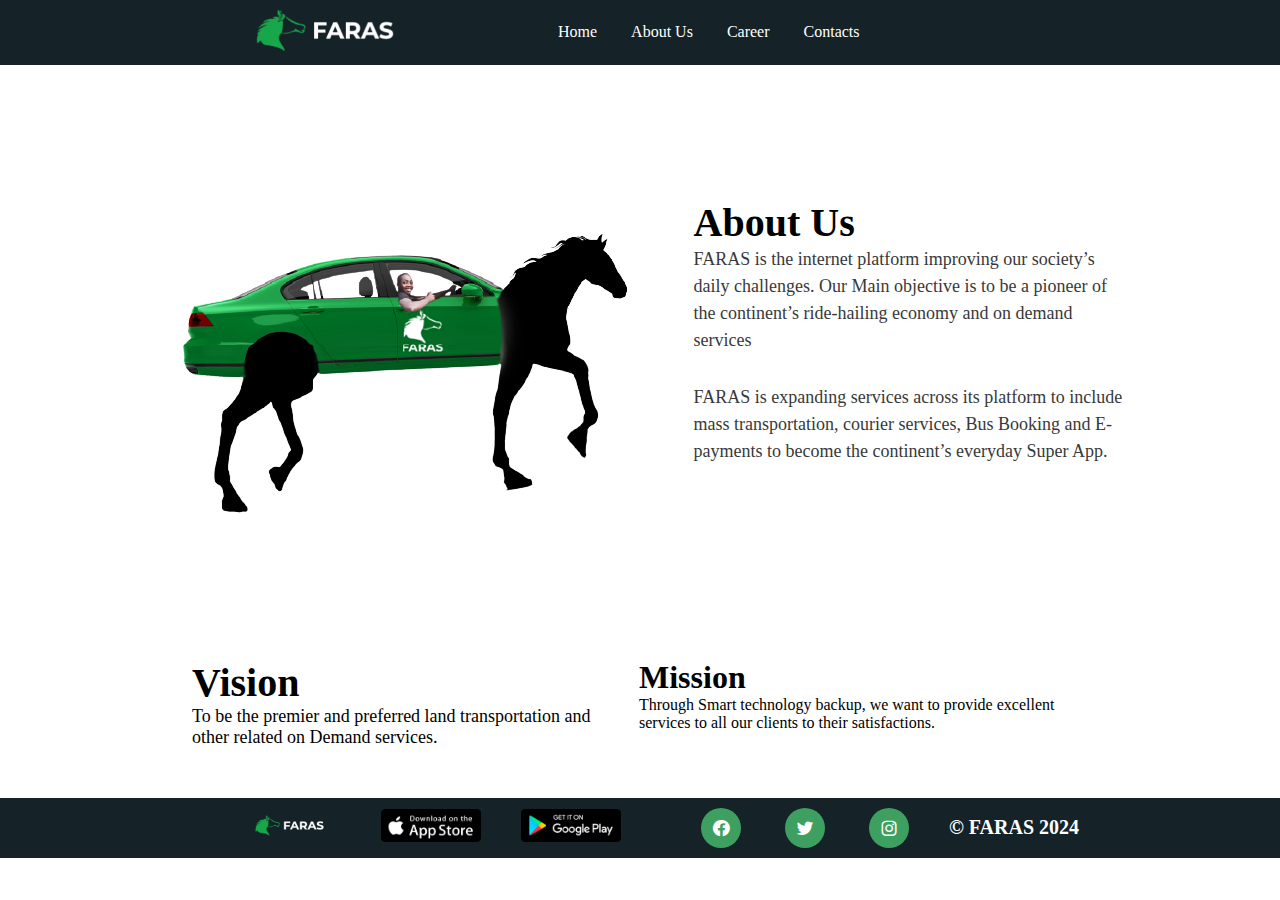
==== about.html @ 7d7b8faa "about me and maggie" ====
<!DOCTYPE html>
<html lang="en">
<head>
    <meta charset="UTF-8">
    <meta name="viewport" content="width=device-width, initial-scale=1.0">
    <title>Faras</title>
    <link rel="shortcut icon" href="./images/favicon.jpg" type="image/x-icon">
    <link rel="stylesheet" href="style.css">
    <link href='https://unpkg.com/boxicons@2.1.4/css/boxicons.min.css' rel='stylesheet'>
</head>
<body>
    
<!-- ---------------------------------------nav---------------------------------- -->
        <div class="nav">
            <div class="logo">
                <img src="./images/faras-Logo-300x76.png" alt="">
            </div>
            <div class="links">
                <a href="index.html">Home</a>
                <a href="about.html">About Us</a>
                <a href="#">Career</a>
                <a href="#">Contacts</a>
            </div>
        </div>
<!-- ----------------------------about-------------------------------->

        <div class="about">
            <div class="left">
                <img src="./images/About_Us__1_-removebg-preview.png" alt="">
            </div>
            <div class="right">
                <h1>About Us</h1>
                <p>FARAS is the internet platform improving our society’s daily challenges. Our Main objective is to be a pioneer of the continent’s ride-hailing economy and on demand services</p>
                <p>FARAS is expanding services across its platform to include mass transportation, courier services, Bus Booking and E-payments to become the continent’s everyday Super App.</p>
            </div>
        </div>


<!-- ----------------------------mission-------------------------------->
<div class="mission">
    <div class="left">
        <h1>Vision</h1>
        <p>To be the premier and preferred land transportation and other related on Demand services.</p>
    </div>
    <div class="right">
        <h1>Mission</h1>
        <p>Through Smart technology backup, we want to provide excellent services to all our clients to their satisfactions.</p>
    </div>
</div>

    
<!-- ---------------------------------------footer---------------------------------- -->
<div class="footer">
    <div class="one">
        <img src="./images/faras-Logo-300x76.png" alt="">
    </div>
    <div class="one">
        <img src="./images/app_store_en.png" alt="">
    </div>
    <div class="one">
        <img src="./images/play_market_en.png" alt="">
    </div>
    <div class="one">
        <a href=""><i class='bx bxl-facebook-circle'></i></a>
        <a href=""><i class='bx bxl-twitter'></i></a>
        <a href=""><i class='bx bxl-instagram'></i></a>
    </div>
    <div class="one">
        <h1>© FARAS 2024</h1>
    </div>
  </div>

</body>
</html>
---- style.css ----
*{
    margin: 0;
    padding: 0;
    box-sizing: border-box;
    font-family: 'Times New Roman', Times, serif;
}
/* <!-- ---------------------------------------nav---------------------------------- - */
.nav{
    background: #152228;
    display: flex;
    padding: 5px 10%;
    align-items: center;
}
.nav .logo{
    margin-left: 100px;
}
.nav .logo img{
    width: 200px;
}
.nav .links{
    margin-left: 100px;
}
.nav .links a{
    text-decoration: none;
    color: white;
    margin-left: 30px;
}
.nav .links a:hover{
    color: #3da060;
}

/* <!-- ---------------------------------------main---------------------------------- -- */
.main{
    width: 100%;
    height: 524px;
    display: flex;   
    flex-wrap: wrap;
    align-items: center;
    justify-content: center;
}
.main video{
    top: 0;
    left: 0;
    object-fit: cover;
    width: 100%;
    height: 524px;
    z-index: -1;
}

/* <!-- ---------------------------------------Diffrence---------------------------------- --> */
.diffrence{
    padding: 30px 5%;
    text-align: center;
    margin-bottom: 30px;
}
.diffrence h1{margin-bottom: 30px;}
.diffrence .card{
    display: flex;
}
.diffrence .card .one{
    margin-left: 20px;
    box-shadow: 0 4px 8px rgba(0, 0, 0, 0.1);
    padding-bottom: 20px;
    border-radius: 20px;
}
.diffrence .card .one img{
    width: 200px;
}
.diffrence .card .one p{
    font-size: 14px;
    line-height: 1.5;
    padding-left: 10px;
    padding-right: 10px;
}

/* <!-- ---------------------------------------how it works---------------------------------- --> */
.how{
    background: #f1faff;
    padding: 40px 5%;
    display: flex;
    align-items: center;
}
.how .left h2{
    color: #54595f;
    margin-bottom: 15px;
    font-size: 40px;
}
.how .left h4{
    color: #3da060;
    font-size: 20px;
    margin-bottom: 15px;
}
.how .left p{
    margin-bottom: 15px;
    font-size: 14px;
    line-height: 1.5;
}
.how .right img{
    width: 100%;
}

/* <!-- ---------------------------------------why---------------------------------- --> */
.why{
    background: #f7f8f9;
    text-align: center;
    padding: 30px 5%;
}
.why h1{
    color: #54595f;
    margin-bottom: 30px;
}
.why .cards{
    display: flex;
    width: 100%;
}
.why .cards .two{
    margin-left: 20px;
    box-shadow: 0 4px 8px rgba(0, 0, 0, 0.1);
    padding: 20px;
    border-radius: 20px;
}
.why .cards .two img{
    width: 100%;
    margin-bottom: 20px;
}
.why .cards .two h2{
    margin-bottom: 20px;
    color: #3da060;
    font-size: 20px;
}
.why .cards .two p{
    width: 300px;
    font-size: 14px;
    line-height: 1.5;
}

/* <!-- ---------------------------------------footer---------------------------------- --> */
.footer{
    background: #152228;
    padding: 10px 5%;
    display: flex;
    align-items: center;
    color: white;
    justify-content: center;
}
.footer .one{
    margin-left: 40px;
}
.footer .one img{
    width: 100px;
}
.footer .one  a{
    text-decoration: none;
    color: white;
}
.footer .one  a i{
    background: #3da060;
    padding: 10px;
    border-radius: 50%;
    font-size: 20px;
    margin-left: 40px;
}
.footer .one  h1{
    font-size: 20px;
}

/* <!-- ----------------------------about--------------------------------> */
.about{
    display: flex;
    padding: 30px 12%;
    align-items: center;
}
.about .left img{
    /* width: 100%; */
}
.about .right{
    margin-left: 40px;
}

.about .right h1{
    color: black;
    font-size: 40px;
}

.about .right p{
    font-size: 18px;
    color: #38393a;
    line-height: 1.5;
    margin-bottom: 30px;
}
.mission{
    display: flex;
    padding: 30px 15%;
}

.mission .left{
    margin-right: 40px;
}
.mission .left h1{
    color: black;
    font-size: 40px;
}

.mission .left p{
    font-size: 18px;
    /* line-height: 1.5; */
    margin-bottom: 20px;
}
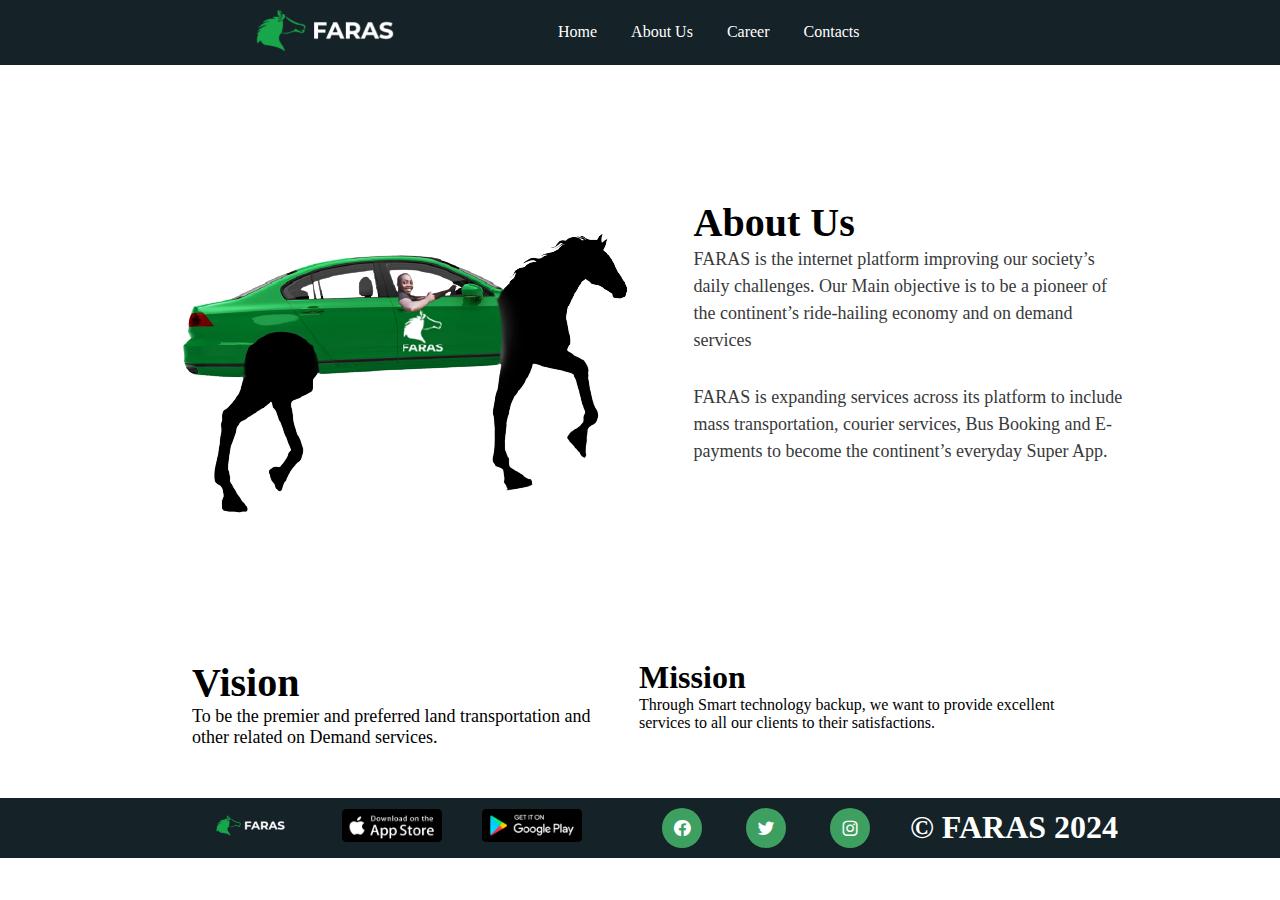
==== commit f8918969: "ring" ====
--- a/about.html
+++ b/about.html
@@ -19,7 +19,7 @@
                 <a href="index.html">Home</a>
                 <a href="about.html">About Us</a>
                 <a href="#">Career</a>
-                <a href="#">Contacts</a>
+                <a href="contact.html">Contacts</a>
             </div>
         </div>
 <!-- ----------------------------about-------------------------------->
--- a/style.css
+++ b/style.css
@@ -160,10 +160,6 @@
     font-size: 20px;
     margin-left: 40px;
 }
-.footer .one  h1{
-    font-size: 20px;
-}
-
 /* <!-- ----------------------------about--------------------------------> */
 .about{
     display: flex;
